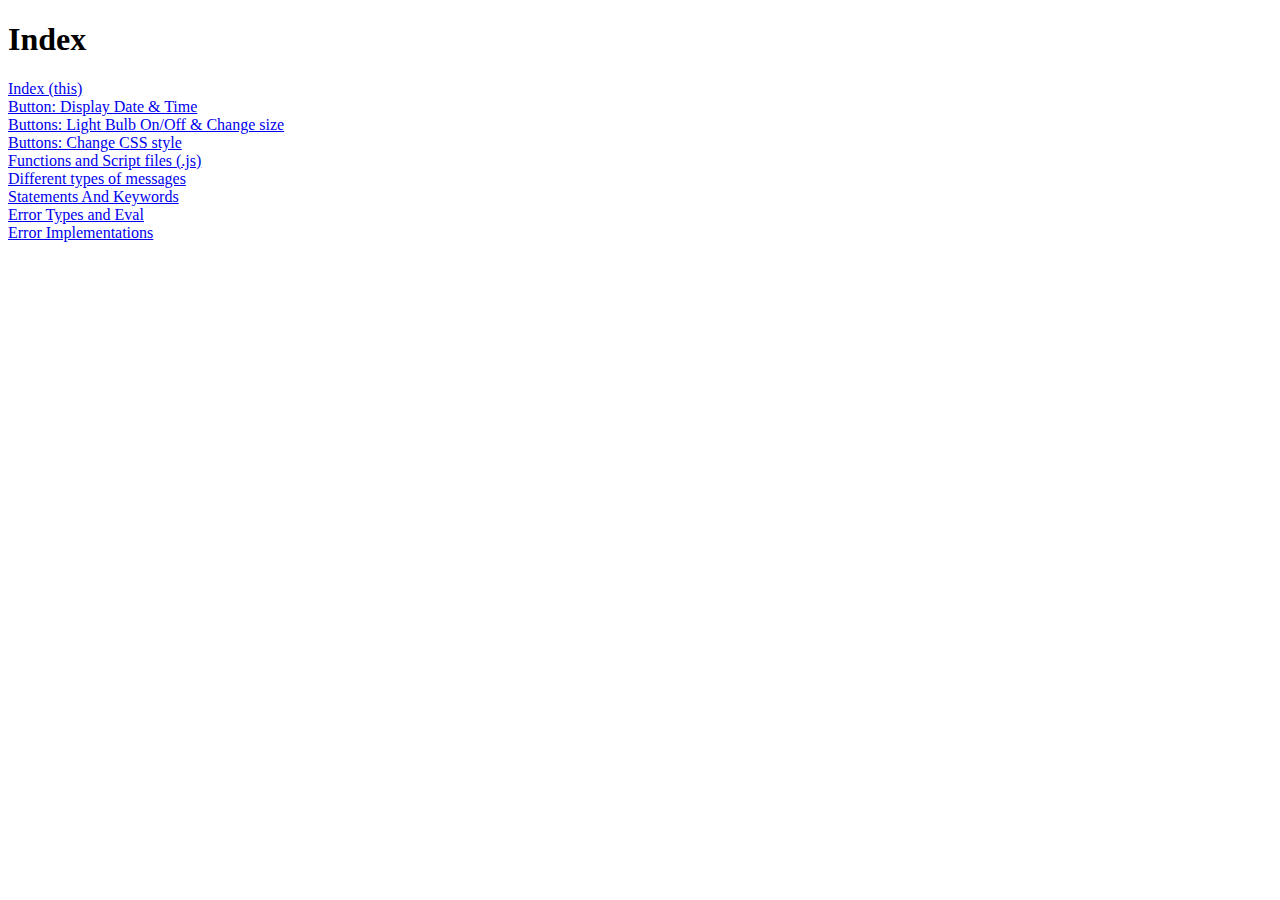
==== index.html @ 0658aa6a "added examples of handling errors and custom errors" ====
<!DOCTYPE html>
<html lang="en">
<head>
    <meta charset="UTF-8">
    <title>Index</title>
</head>
<body>
    <h1>Index</h1>
    <a href="./index.html">Index (this)</a><br>
    <a href="./displayButtonDayTime/displayButtonDayTime.html">Button: Display Date & Time</a><br>
    <a href="./lightBulbOnOff/lightBulbOnOff.html">Buttons: Light Bulb On/Off & Change size</a><br>
    <a href="./changeCssStyle/changeCssStyle.html">Buttons: Change CSS style</a><br>
    <a href="./functionsAndScriptFiles/functionsAndScriptFiles.html">Functions and Script files (.js)</a><br>
    <a href="./messageTypes/messageTypes.html">Different types of messages</a><br>
    <a href="./statementsAndKeywords/statementsAndKeywords.html">Statements And Keywords</a><br>
    <a href="./errorTypesAndEval/errorTypesAndEval.html">Error Types and Eval</a><br>
    <a href="./errorImplementations/errorImplementations.html">Error Implementations</a><br>
</body>
</html>
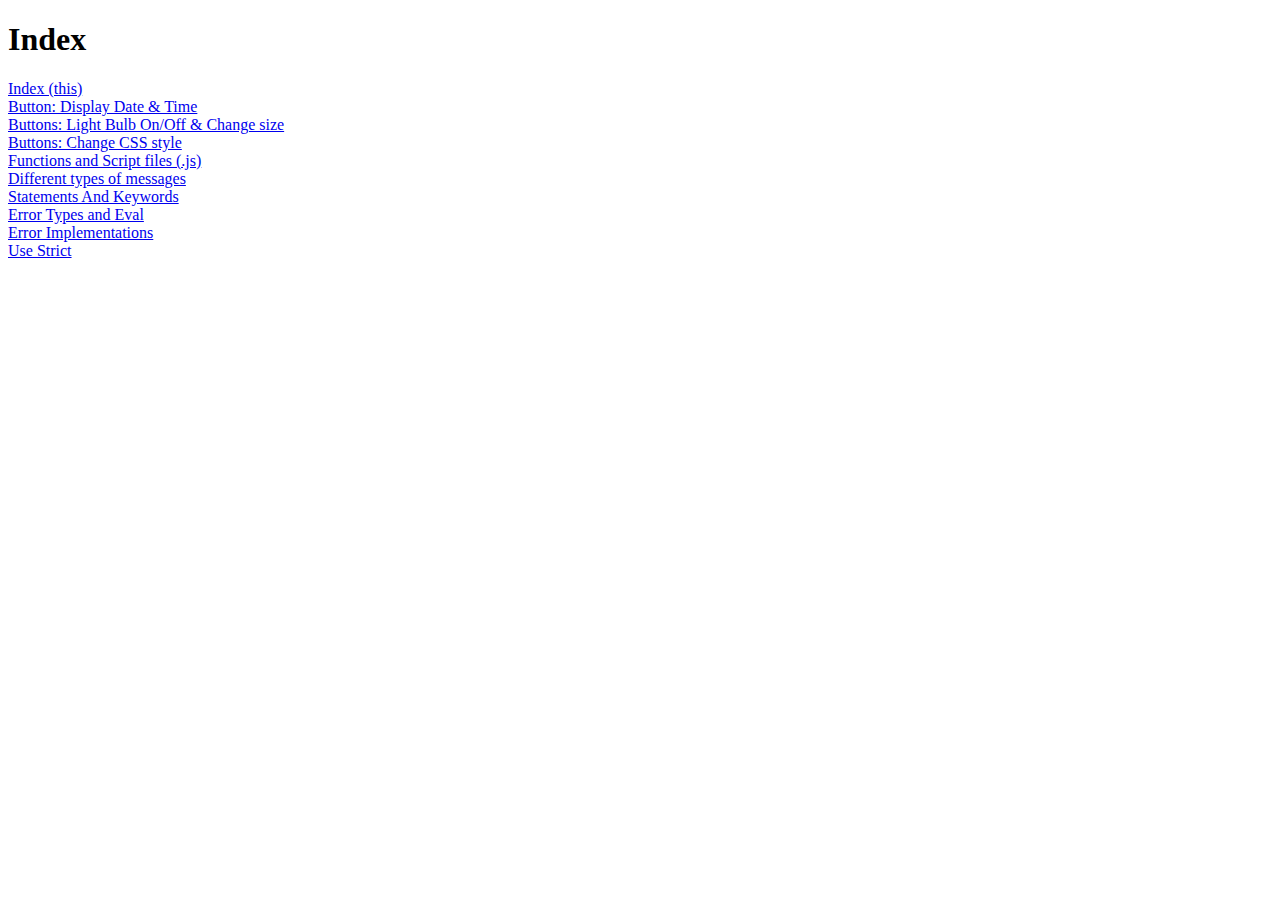
==== commit ec3f38bb: "added examples of strict use;" ====
--- a/index.html
+++ b/index.html
@@ -15,5 +15,6 @@
     <a href="./statementsAndKeywords/statementsAndKeywords.html">Statements And Keywords</a><br>
     <a href="./errorTypesAndEval/errorTypesAndEval.html">Error Types and Eval</a><br>
     <a href="./errorImplementations/errorImplementations.html">Error Implementations</a><br>
+    <a href="./useStrict/useStrict.html">Use Strict</a><br>
 </body>
 </html>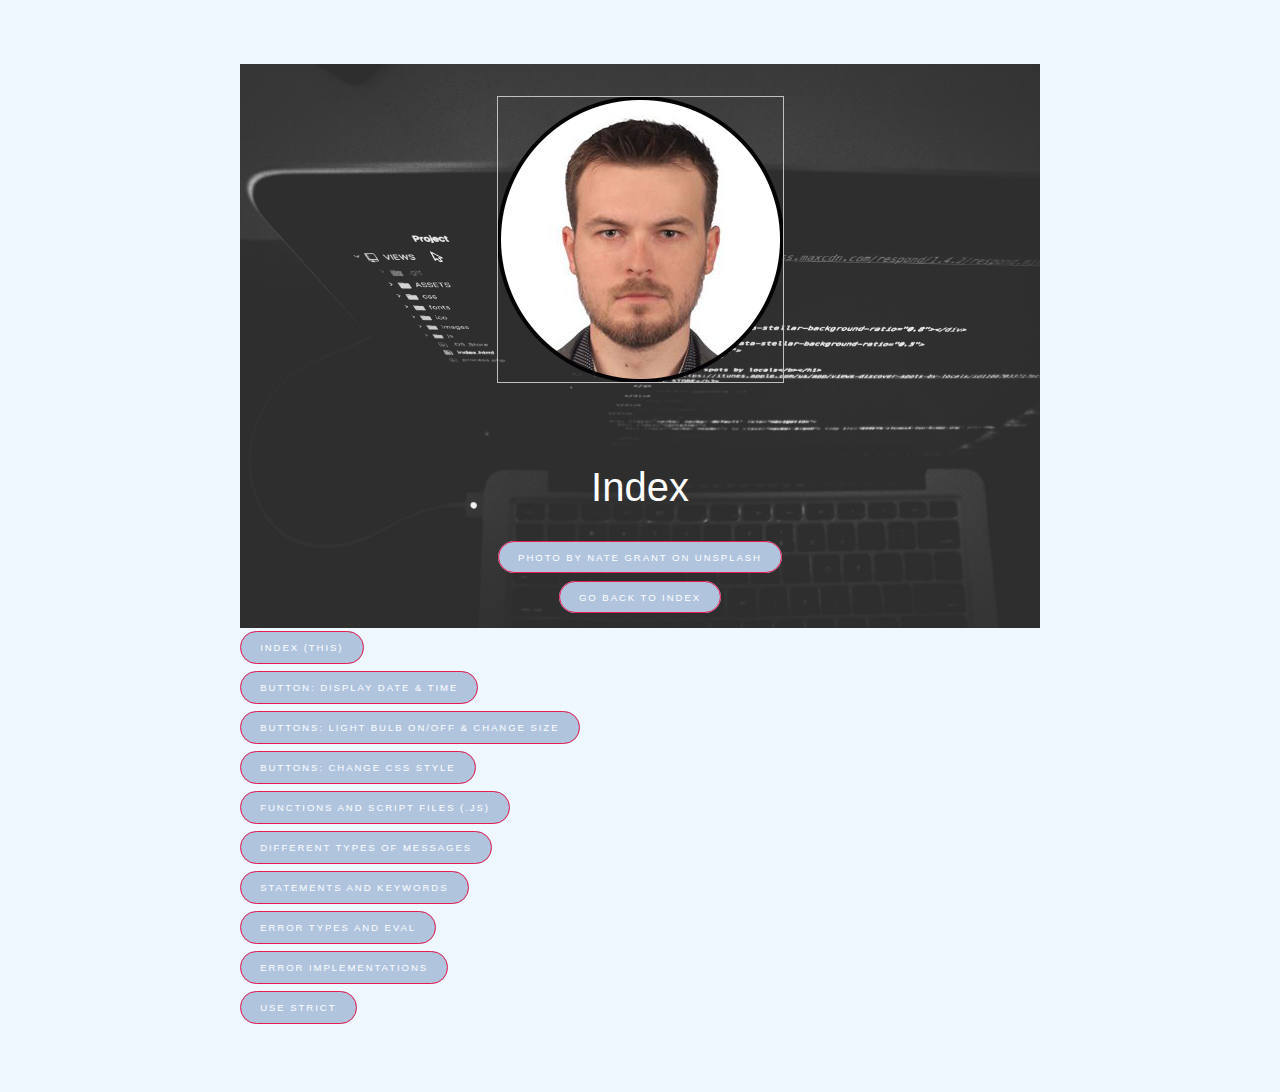
==== commit ae4199eb: "added new default style (.css) for all modules and streamlined the look of each page" ====
--- a/index.html
+++ b/index.html
@@ -2,19 +2,30 @@
 <html lang="en">
 <head>
     <meta charset="UTF-8">
-    <title>Index</title>
+    <title id="title">Index</title>
+    <link rel = "stylesheet"
+          type = "text/css"
+          href = "index.css"/>
 </head>
 <body>
-    <h1>Index</h1>
-    <a href="./index.html">Index (this)</a><br>
-    <a href="./displayButtonDayTime/displayButtonDayTime.html">Button: Display Date & Time</a><br>
-    <a href="./lightBulbOnOff/lightBulbOnOff.html">Buttons: Light Bulb On/Off & Change size</a><br>
-    <a href="./changeCssStyle/changeCssStyle.html">Buttons: Change CSS style</a><br>
-    <a href="./functionsAndScriptFiles/functionsAndScriptFiles.html">Functions and Script files (.js)</a><br>
-    <a href="./messageTypes/messageTypes.html">Different types of messages</a><br>
-    <a href="./statementsAndKeywords/statementsAndKeywords.html">Statements And Keywords</a><br>
-    <a href="./errorTypesAndEval/errorTypesAndEval.html">Error Types and Eval</a><br>
-    <a href="./errorImplementations/errorImplementations.html">Error Implementations</a><br>
-    <a href="./useStrict/useStrict.html">Use Strict</a><br>
+    <header>
+        <img>
+        <h1 id="h1.1">default "h1.1"</h1>
+        <script>document.getElementById('h1.1').innerText = document.getElementById('title').innerText</script>
+        <a href="https://unsplash.com/photos/QQ9LainS6tI">Photo by Nate Grant on Unsplash</a> <br>
+        <a href="./index.html">go back to Index</a>
+    </header>
+    <div>
+        <a href="./index.html">Index (this)</a><br>
+        <a href="./displayButtonDayTime/displayButtonDayTime.html">Button: Display Date & Time</a><br>
+        <a href="./lightBulbOnOff/lightBulbOnOff.html">Buttons: Light Bulb On/Off & Change size</a><br>
+        <a href="./changeCssStyle/changeCssStyle.html">Buttons: Change CSS style</a><br>
+        <a href="./functionsAndScriptFiles/functionsAndScriptFiles.html">Functions and Script files (.js)</a><br>
+        <a href="./messageTypes/messageTypes.html">Different types of messages</a><br>
+        <a href="./statementsAndKeywords/statementsAndKeywords.html">Statements And Keywords</a><br>
+        <a href="./errorTypesAndEval/errorTypesAndEval.html">Error Types and Eval</a><br>
+        <a href="./errorImplementations/errorImplementations.html">Error Implementations</a><br>
+        <a href="./useStrict/useStrict.html">Use Strict</a><br>
+    </div>
 </body>
 </html>--- a/index.css
+++ b/index.css
@@ -0,0 +1,113 @@
+header {
+    background-image: url("./resources/img/nate-grant-on-unsplash.jpg");
+    background-color: lightblue;
+    background-position: center top;
+    background-repeat: no-repeat;
+    background-size: cover;
+    line-height: 1.2;
+    padding: 2em;
+    text-align: center;
+    height: 500px;
+
+    border-style: hidden;
+    border: 0;
+    border: none;
+    border-collapse: collapse;
+}
+
+header img {
+    background-image: url("./resources/img/author_photo.png");
+    display: inline-block;
+    border-style: hidden;
+    vertical-align: top;
+    horiz-align: center;
+    height: 287px;
+    width: 287px;
+
+    border-style: hidden;
+    border: 0;
+    border: none;
+    border-collapse: collapse;
+}
+
+header h1 {
+    color: white;
+    font-size: 2.5em;
+    font-weight: 30;
+}
+
+header a {
+    border: 1px solid #e81c4f;
+    border-radius: 290486px;
+    color: white;
+    font-size: 0.6em;
+    letter-spacing: 0.2em;
+    padding: 1em 2em;
+    text-transform: uppercase;
+    text-decoration: none;
+    transition: none 200ms ease-out;
+    transition-property: color, background;
+    background: lightsteelblue;
+    line-height: 40px;
+}
+
+header a:hover {
+    background:  #e81c4f;
+    color: white;
+}
+
+body {
+    margin: 0 auto; /* centering */
+    max-width: 50em; /* max chars per line*/
+    background: aliceblue;
+    color: #566b78;
+    font-family: "Arial", "Helvetica", "Georgia", sans-serif;
+    line-height: 1.5;
+    padding: 4em 1em;
+}
+
+h1, h2, h3, h4, h5 {
+    margin-top: 1em;
+    padding-top: 1em;
+}
+
+h1, h2, strong {
+    color: #333;
+}
+
+code, pre {
+    background: #f5f7f9;
+    border-bottom: 1px solid #d8dee9;
+    color: #055dba;
+}
+
+code {
+    padding: 2px 4px;
+    vertical-align: text-bottom;
+}
+
+pre {
+    padding: 1em;
+    border-left: 2px solid #69c;
+}
+
+a {
+    color: #e55555;
+    border: 1px solid #e81c4f;
+    border-radius: 290486px;
+    color: white;
+    font-size: 0.6em;
+    letter-spacing: 0.2em;
+    padding: 1em 2em;
+    text-transform: uppercase;
+    text-decoration: none;
+    transition: none 200ms ease-out;
+    transition-property: color, background;
+    background: lightsteelblue;
+    line-height: 40px;
+}
+
+a:hover {
+    background:  #e81c4f;
+    color: white;
+}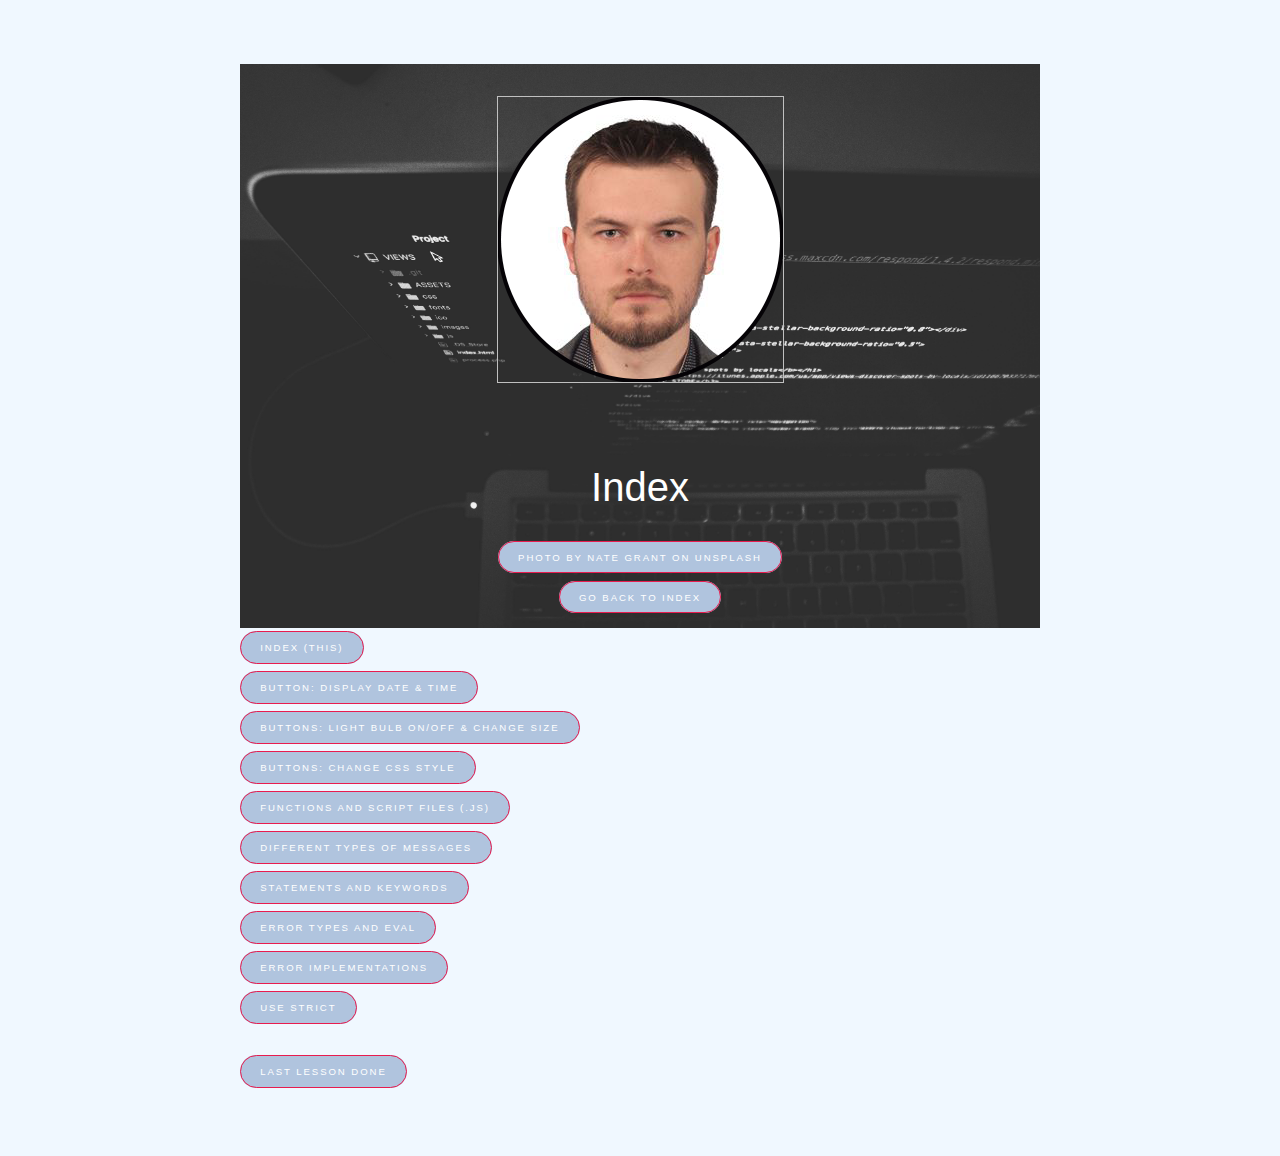
==== commit eb5c579d: "added link to last lesson done" ====
--- a/index.html
+++ b/index.html
@@ -26,6 +26,8 @@
         <a href="./errorTypesAndEval/errorTypesAndEval.html">Error Types and Eval</a><br>
         <a href="./errorImplementations/errorImplementations.html">Error Implementations</a><br>
         <a href="./useStrict/useStrict.html">Use Strict</a><br>
+        <br>
+        <a href="https://www.w3schools.com/js/js_strict.asp">Last lesson done</a>
     </div>
 </body>
 </html>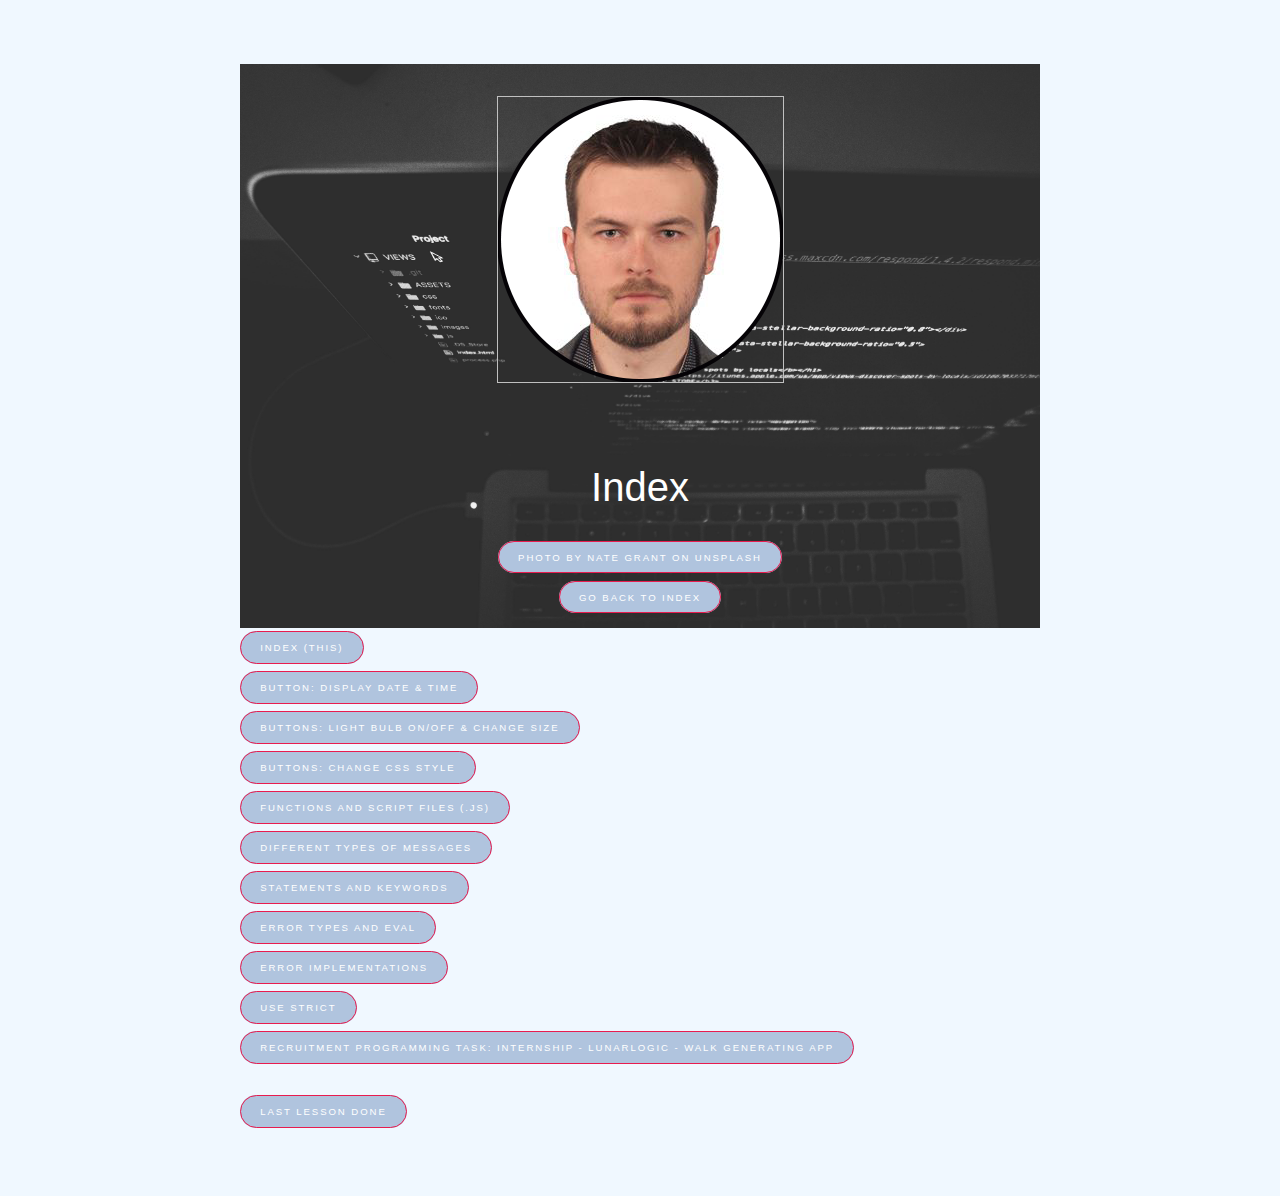
==== commit 2f62cd0d: "added walkGeneratingApp - recruitment problem from lunar logic" ====
--- a/index.html
+++ b/index.html
@@ -1,33 +1,58 @@
 <!DOCTYPE html>
 <html lang="en">
-<head>
-    <meta charset="UTF-8">
+  <head>
+    <meta charset="UTF-8" />
     <title id="title">Index</title>
-    <link rel = "stylesheet"
-          type = "text/css"
-          href = "index.css"/>
-</head>
-<body>
+    <link rel="stylesheet" type="text/css" href="index.css" />
+  </head>
+  <body>
     <header>
-        <img>
-        <h1 id="h1.1">default "h1.1"</h1>
-        <script>document.getElementById('h1.1').innerText = document.getElementById('title').innerText</script>
-        <a href="https://unsplash.com/photos/QQ9LainS6tI">Photo by Nate Grant on Unsplash</a> <br>
-        <a href="./index.html">go back to Index</a>
+      <img />
+      <h1 id="h1.1">default "h1.1"</h1>
+      <script>
+        document.getElementById("h1.1").innerText = document.getElementById(
+          "title"
+        ).innerText;
+      </script>
+      <a href="https://unsplash.com/photos/QQ9LainS6tI"
+        >Photo by Nate Grant on Unsplash</a
+      >
+      <br />
+      <a href="./index.html">go back to Index</a>
     </header>
     <div>
-        <a href="./index.html">Index (this)</a><br>
-        <a href="./displayButtonDayTime/displayButtonDayTime.html">Button: Display Date & Time</a><br>
-        <a href="./lightBulbOnOff/lightBulbOnOff.html">Buttons: Light Bulb On/Off & Change size</a><br>
-        <a href="./changeCssStyle/changeCssStyle.html">Buttons: Change CSS style</a><br>
-        <a href="./functionsAndScriptFiles/functionsAndScriptFiles.html">Functions and Script files (.js)</a><br>
-        <a href="./messageTypes/messageTypes.html">Different types of messages</a><br>
-        <a href="./statementsAndKeywords/statementsAndKeywords.html">Statements And Keywords</a><br>
-        <a href="./errorTypesAndEval/errorTypesAndEval.html">Error Types and Eval</a><br>
-        <a href="./errorImplementations/errorImplementations.html">Error Implementations</a><br>
-        <a href="./useStrict/useStrict.html">Use Strict</a><br>
-        <br>
-        <a href="https://www.w3schools.com/js/js_strict.asp">Last lesson done</a>
+      <a href="./index.html">Index (this)</a><br />
+      <a href="./displayButtonDayTime/displayButtonDayTime.html"
+        >Button: Display Date & Time</a
+      ><br />
+      <a href="./lightBulbOnOff/lightBulbOnOff.html"
+        >Buttons: Light Bulb On/Off & Change size</a
+      ><br />
+      <a href="./changeCssStyle/changeCssStyle.html"
+        >Buttons: Change CSS style</a
+      ><br />
+      <a href="./functionsAndScriptFiles/functionsAndScriptFiles.html"
+        >Functions and Script files (.js)</a
+      ><br />
+      <a href="./messageTypes/messageTypes.html">Different types of messages</a
+      ><br />
+      <a href="./statementsAndKeywords/statementsAndKeywords.html"
+        >Statements And Keywords</a
+      >
+      <br />
+      <a href="./errorTypesAndEval/errorTypesAndEval.html"
+        >Error Types and Eval</a
+      ><br />
+      <a href="./errorImplementations/errorImplementations.html"
+        >Error Implementations</a
+      ><br />
+      <a href="./useStrict/useStrict.html">Use Strict</a><br />
+      <a href="./walkGeneratingApp/walkGeneratingApp.html"
+        >Recruitment Programming Task: Internship - LunarLogic - Walk Generating
+        App</a
+      ><br />
+      <br />
+      <a href="https://www.w3schools.com/js/js_strict.asp">Last lesson done</a>
     </div>
-</body>
-</html>+  </body>
+</html>
--- a/index.css
+++ b/index.css
@@ -1,113 +1,120 @@
 header {
-    background-image: url("./resources/img/nate-grant-on-unsplash.jpg");
-    background-color: lightblue;
-    background-position: center top;
-    background-repeat: no-repeat;
-    background-size: cover;
-    line-height: 1.2;
-    padding: 2em;
-    text-align: center;
-    height: 500px;
+  background-image: url("./resources/img/nate-grant-on-unsplash.jpg");
+  background-color: lightblue;
+  background-position: center top;
+  background-repeat: no-repeat;
+  background-size: cover;
+  line-height: 1.2;
+  padding: 2em;
+  text-align: center;
+  height: 500px;
 
-    border-style: hidden;
-    border: 0;
-    border: none;
-    border-collapse: collapse;
+  border-style: hidden;
+  border: 0;
+  border: none;
+  border-collapse: collapse;
 }
 
 header img {
-    background-image: url("./resources/img/author_photo.png");
-    display: inline-block;
-    border-style: hidden;
-    vertical-align: top;
-    horiz-align: center;
-    height: 287px;
-    width: 287px;
+  background-image: url("./resources/img/author_photo.png");
+  display: inline-block;
+  border-style: hidden;
+  vertical-align: top;
+  horiz-align: center;
+  height: 287px;
+  width: 287px;
 
-    border-style: hidden;
-    border: 0;
-    border: none;
-    border-collapse: collapse;
+  border-style: hidden;
+  border: 0;
+  border: none;
+  border-collapse: collapse;
 }
 
 header h1 {
-    color: white;
-    font-size: 2.5em;
-    font-weight: 30;
+  color: white;
+  font-size: 2.5em;
+  font-weight: 100;
 }
 
 header a {
-    border: 1px solid #e81c4f;
-    border-radius: 290486px;
-    color: white;
-    font-size: 0.6em;
-    letter-spacing: 0.2em;
-    padding: 1em 2em;
-    text-transform: uppercase;
-    text-decoration: none;
-    transition: none 200ms ease-out;
-    transition-property: color, background;
-    background: lightsteelblue;
-    line-height: 40px;
+  border: 1px solid #e81c4f;
+  border-radius: 290486px;
+  color: white;
+  font-size: 0.6em;
+  letter-spacing: 0.2em;
+  padding: 1em 2em;
+  text-transform: uppercase;
+  text-decoration: none;
+  transition: none 200ms ease-out;
+  transition-property: color, background;
+  background: lightsteelblue;
+  line-height: 40px;
 }
 
 header a:hover {
-    background:  #e81c4f;
-    color: white;
+  background: #e81c4f;
+  color: white;
 }
 
 body {
-    margin: 0 auto; /* centering */
-    max-width: 50em; /* max chars per line*/
-    background: aliceblue;
-    color: #566b78;
-    font-family: "Arial", "Helvetica", "Georgia", sans-serif;
-    line-height: 1.5;
-    padding: 4em 1em;
+  margin: 0 auto; /* centering */
+  max-width: 50em; /* max chars per line*/
+  background: aliceblue;
+  color: #566b78;
+  font-family: "Arial", "Helvetica", "Georgia", sans-serif;
+  line-height: 1.5;
+  padding: 4em 1em;
 }
 
-h1, h2, h3, h4, h5 {
-    margin-top: 1em;
-    padding-top: 1em;
+h1,
+h2,
+h3,
+h4,
+h5 {
+  margin-top: 1em;
+  padding-top: 1em;
 }
 
-h1, h2, strong {
-    color: #333;
+h1,
+h2,
+strong {
+  color: #333;
 }
 
-code, pre {
-    background: #f5f7f9;
-    border-bottom: 1px solid #d8dee9;
-    color: #055dba;
+code,
+pre {
+  background: #f5f7f9;
+  border-bottom: 1px solid #d8dee9;
+  color: #055dba;
 }
 
 code {
-    padding: 2px 4px;
-    vertical-align: text-bottom;
+  padding: 2px 4px;
+  vertical-align: text-bottom;
 }
 
 pre {
-    padding: 1em;
-    border-left: 2px solid #69c;
+  padding: 1em;
+  border-left: 2px solid #69c;
 }
 
 a {
-    color: #e55555;
-    border: 1px solid #e81c4f;
-    border-radius: 290486px;
-    color: white;
-    font-size: 0.6em;
-    letter-spacing: 0.2em;
-    padding: 1em 2em;
-    text-transform: uppercase;
-    text-decoration: none;
-    transition: none 200ms ease-out;
-    transition-property: color, background;
-    background: lightsteelblue;
-    line-height: 40px;
+  color: #e55555;
+  border: 1px solid #e81c4f;
+  border-radius: 290486px;
+  color: white;
+  font-size: 0.6em;
+  letter-spacing: 0.2em;
+  padding: 1em 2em;
+  text-transform: uppercase;
+  text-decoration: none;
+  transition: none 200ms ease-out;
+  transition-property: color, background;
+  background: lightsteelblue;
+  line-height: 40px;
 }
 
 a:hover {
-    background:  #e81c4f;
-    color: white;
-}+  background: #e81c4f;
+  color: white;
+}
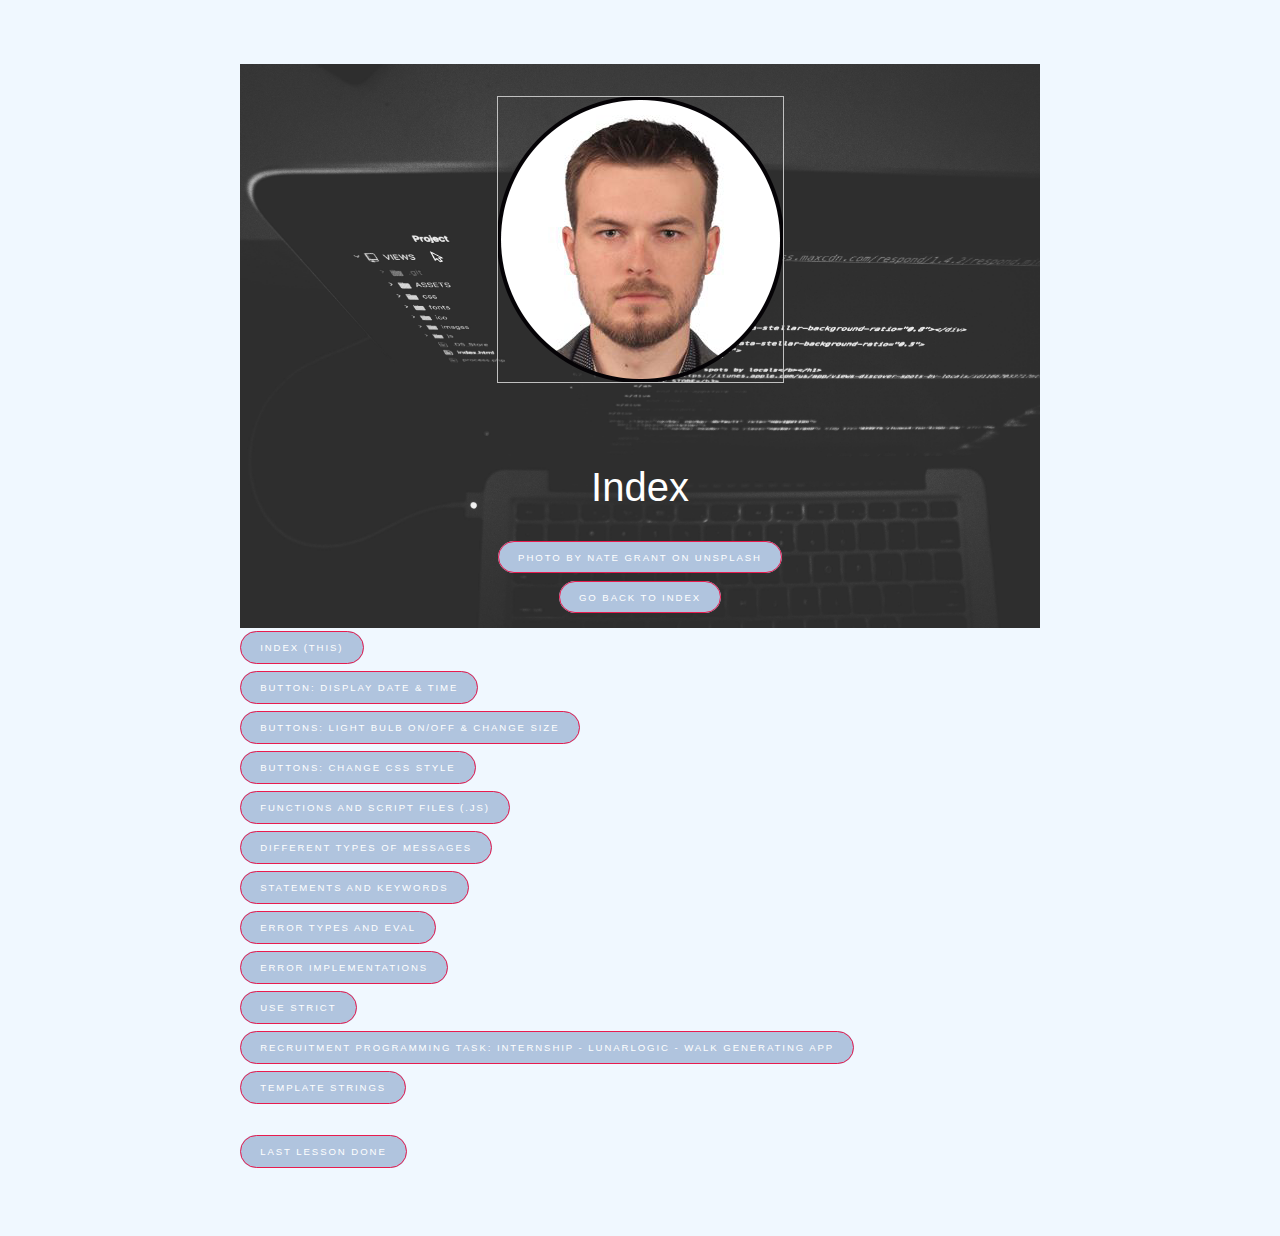
==== commit 892fc278: "changes to syntax, code organization of recruitment code, added start of template strings" ====
--- a/index.html
+++ b/index.html
@@ -51,6 +51,8 @@
         >Recruitment Programming Task: Internship - LunarLogic - Walk Generating
         App</a
       ><br />
+      <a href="./templateStrings/templateStrings.html">Template Strings</a
+      ><br />
       <br />
       <a href="https://www.w3schools.com/js/js_strict.asp">Last lesson done</a>
     </div>
--- a/index.css
+++ b/index.css
@@ -118,3 +118,27 @@
   background: #e81c4f;
   color: white;
 }
+
+button,
+input[type="button"],
+input[type="submit"],
+input[type="reset"] {
+  background-color: lightsteelblue;
+  border: 1px solid #e81c4f;
+  border-radius: 290486px;
+  color: white;
+  padding: 0.5em 0.5em;
+  text-transform: uppercase;
+  text-decoration: none;
+  margin: 4px 2px;
+  cursor: pointer;
+  font-size: 0.8em;
+  letter-spacing: 0.2em;
+}
+
+input[type="button"]:hover,
+input[type="submit"]:hover,
+input[type="reset"]:hover {
+  background-color: #e81c4f;
+  color: white;
+}
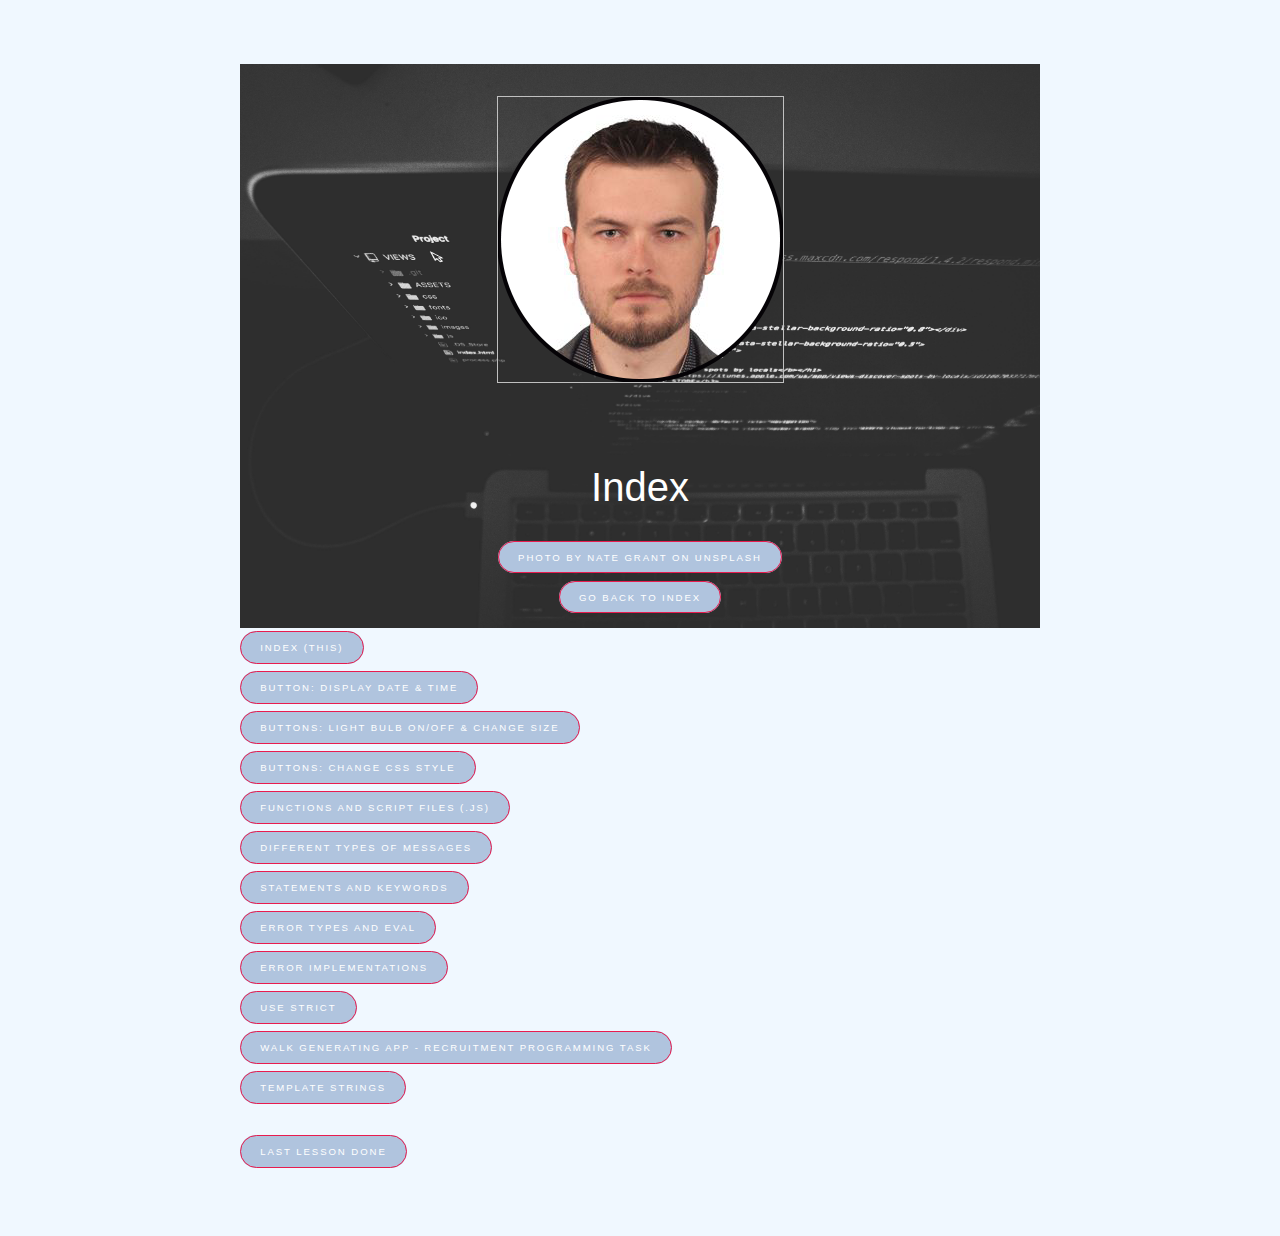
==== commit 53497f1f: "obscured company name in recruitment task" ====
--- a/index.html
+++ b/index.html
@@ -48,8 +48,7 @@
       ><br />
       <a href="./useStrict/useStrict.html">Use Strict</a><br />
       <a href="./walkGeneratingApp/walkGeneratingApp.html"
-        >Recruitment Programming Task: Internship - LunarLogic - Walk Generating
-        App</a
+        >Walk Generating App - Recruitment Programming Task </a
       ><br />
       <a href="./templateStrings/templateStrings.html">Template Strings</a
       ><br />
